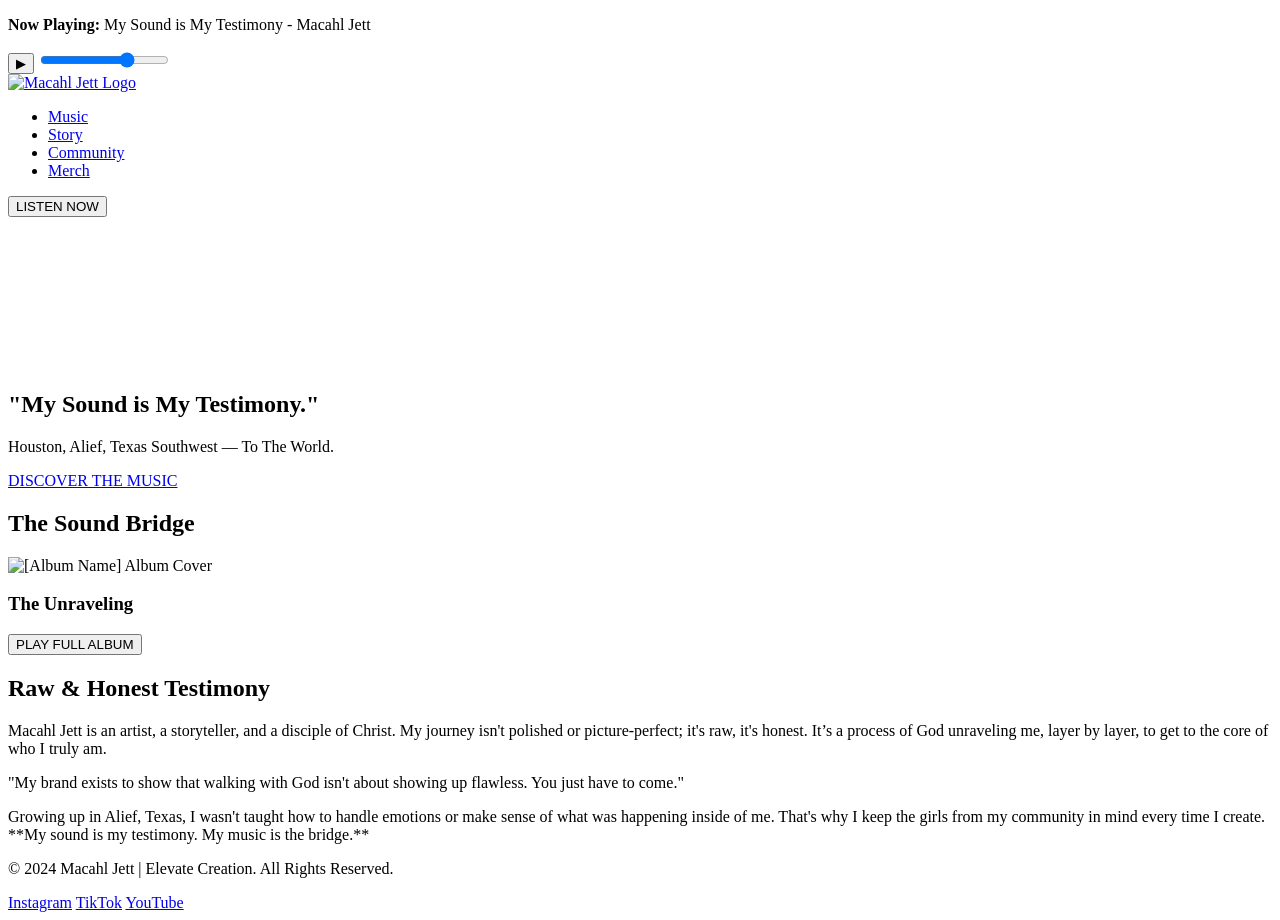
==== Macahljett_website/index.html @ 378b2eee "Add files via upload" ====
<!DOCTYPE html>
<html lang="en">
<head>
    <meta charset="UTF-8">
    <meta name="viewport" content="width=device-width, initial-scale=1.0">
    <title>Macahl Jett | Official Website</title>
    
    <link rel="stylesheet" href="style.css">
    
    <link rel="stylesheet" href="https://fonts.googleapis.com/css2?family=League+Spartan:wght@700&display=swap">
    
    </head>
<body>

    <div id="mini-player">
        <div class="player-content">
            <p><strong>Now Playing:</strong> My Sound is My Testimony - Macahl Jett</p>
            <div class="controls">
                <button aria-label="Play/Pause" id="play-pause-btn">&#9654;</button>
                <input type="range" id="volume-slider" min="0" max="1" step="0.01" value="0.7">
            </div>
        </div>
    </div>

    <header id="main-header">
        <a href="#" class="logo-link">
            <img src="path/to/Chrome_macahl_logo.jpg" alt="Macahl Jett Logo" class="site-logo">
        </a>
        <nav>
            <ul>
                <li><a href="#music">Music</a></li>
                <li><a href="#story">Story</a></li>
                <li><a href="#community">Community</a></li>
                <li><a href="#merch">Merch</a></li>
            </ul>
        </nav>
        <button class="cta-button">LISTEN NOW</button>
    </header>

    <section id="hero" class="full-height-section">
        <video id="hero-video" autoplay loop muted playsinline poster="path/to/hero_placeholder.jpg">
            <source src="path/to/MVI_0957.mp4" type="video/mp4">
            Your browser does not support the video tag.
        </video>
        <div class="hero-overlay"></div>
        <div class="hero-content">
            <h1>"My Sound is My Testimony."</h1>
            <p class="subtitle">Houston, Alief, Texas Southwest — To The World.</p>
            <a href="#music" class="cta-button primary-cta">DISCOVER THE MUSIC</a>
        </div>
    </section>

    <section id="music" class="standard-section">
        <h2 class="section-title">The Sound Bridge</h2>
        <div class="discography-grid">
            <div class="album-card interactive">
                <img src="path/to/IMG_7315_Album_Cover.jpg" alt="[Album Name] Album Cover">
                <h3 class="album-title">The Unraveling</h3>
                <button class="play-album-btn">PLAY FULL ALBUM</button>
            </div>
            </div>
    </section>

    <section id="story" class="standard-section wide-content">
        <h2 class="section-title">Raw & Honest Testimony</h2>
        <div class="story-container">
            <p class="story-text">Macahl Jett is an artist, a storyteller, and a disciple of Christ. My journey isn't polished or picture-perfect; it's raw, it's honest. It’s a process of God unraveling me, layer by layer, to get to the core of who I truly am.</p>
            <p class="story-text bold-quote">"My brand exists to show that walking with God isn't about showing up flawless. You just have to come."</p>
            <p class="story-text">Growing up in Alief, Texas, I wasn't taught how to handle emotions or make sense of what was happening inside of me. That's why I keep the girls from my community in mind every time I create. **My sound is my testimony. My music is the bridge.**</p>
        </div>
    </section>

    <footer>
        <p>&copy; 2024 Macahl Jett | Elevate Creation. All Rights Reserved.</p>
        <div class="social-links">
            <a href="#">Instagram</a>
            <a href="#">TikTok</a>
            <a href="#">YouTube</a>
        </div>
    </footer>

    <script src="script.js"></script>
</body>
</html>
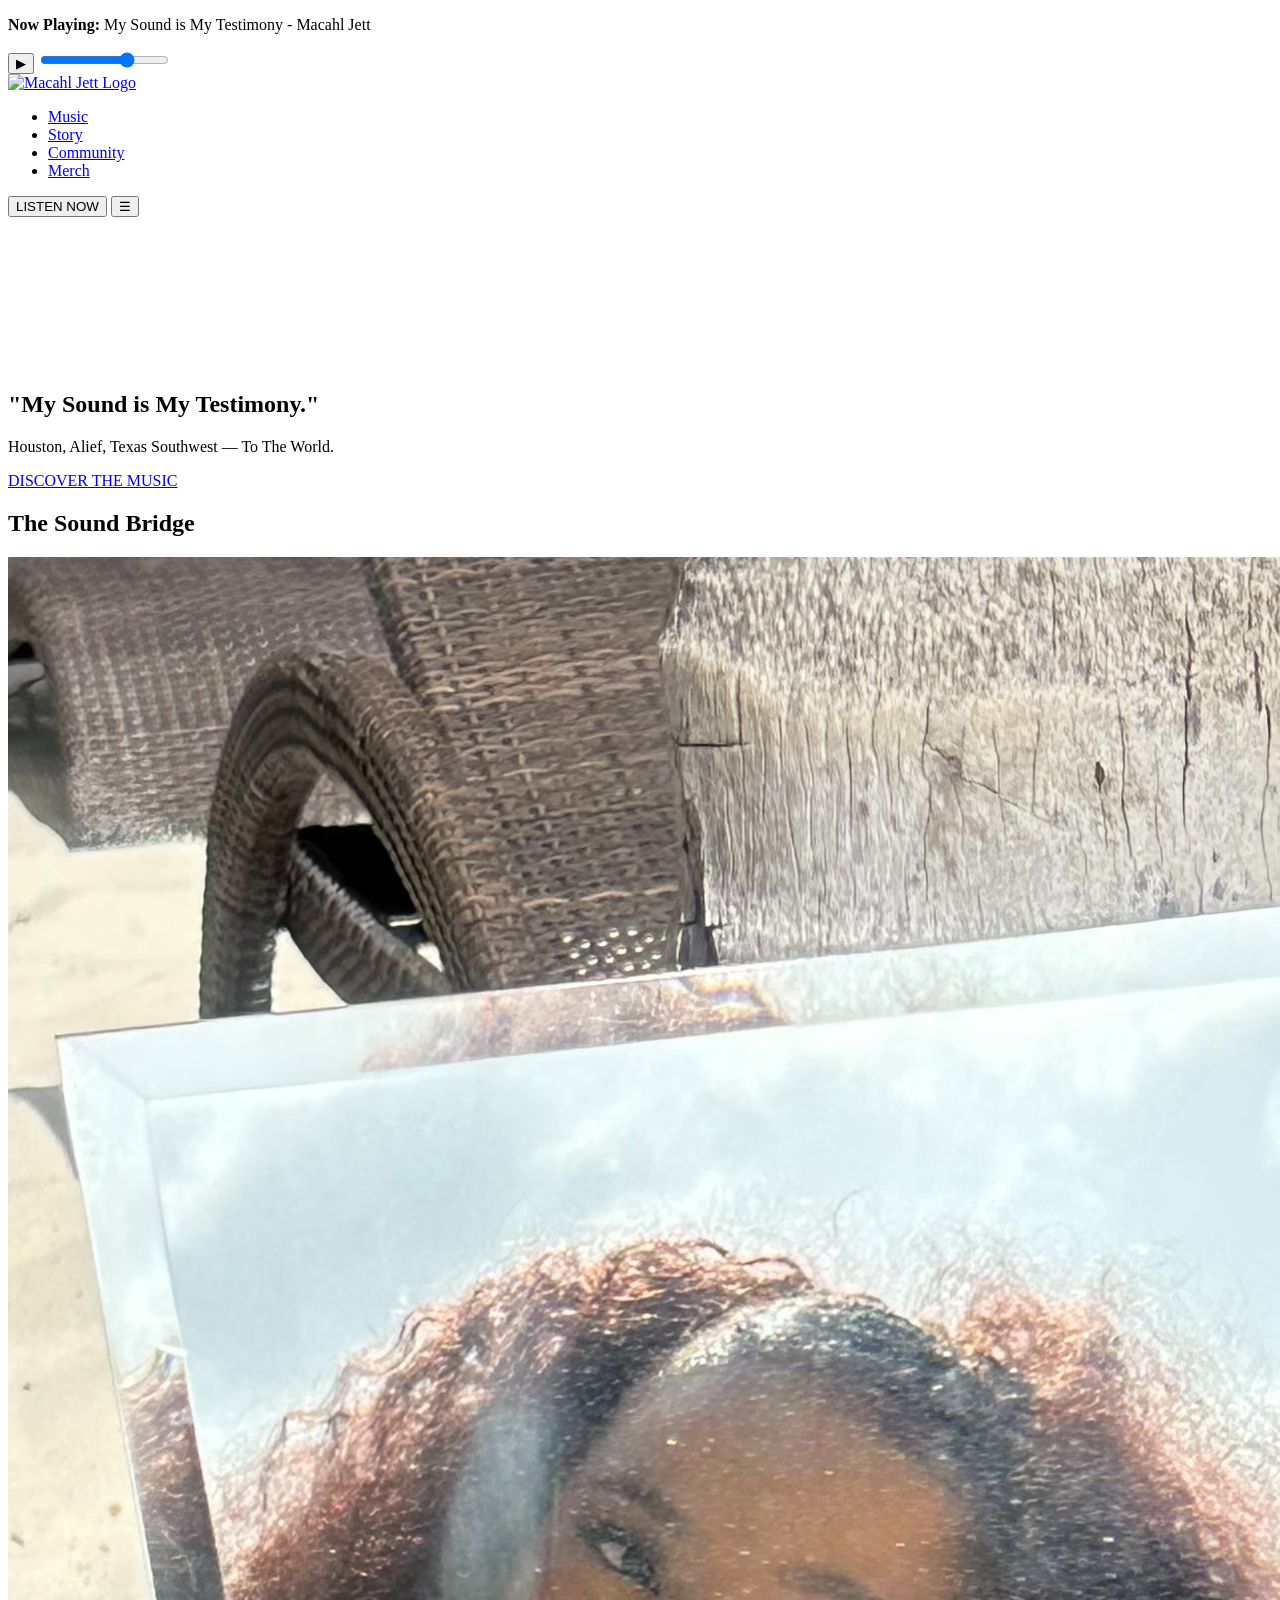
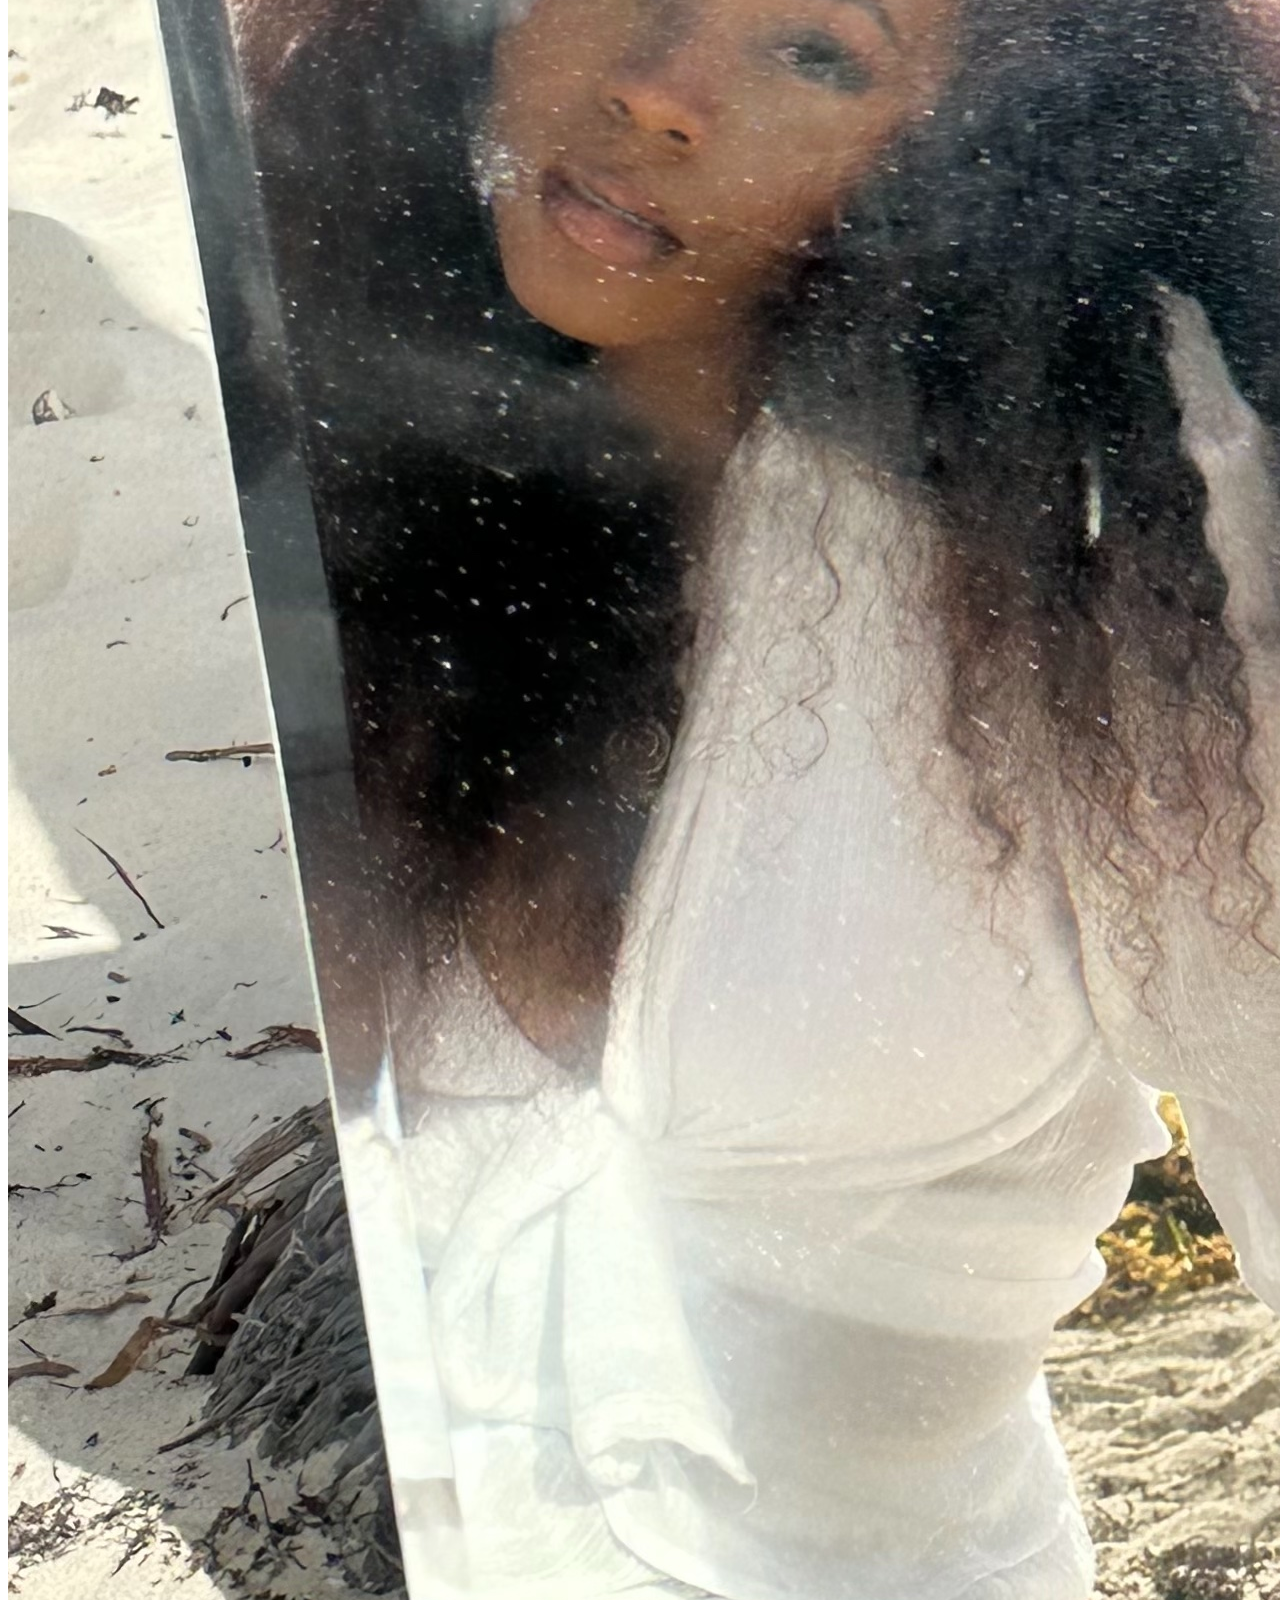
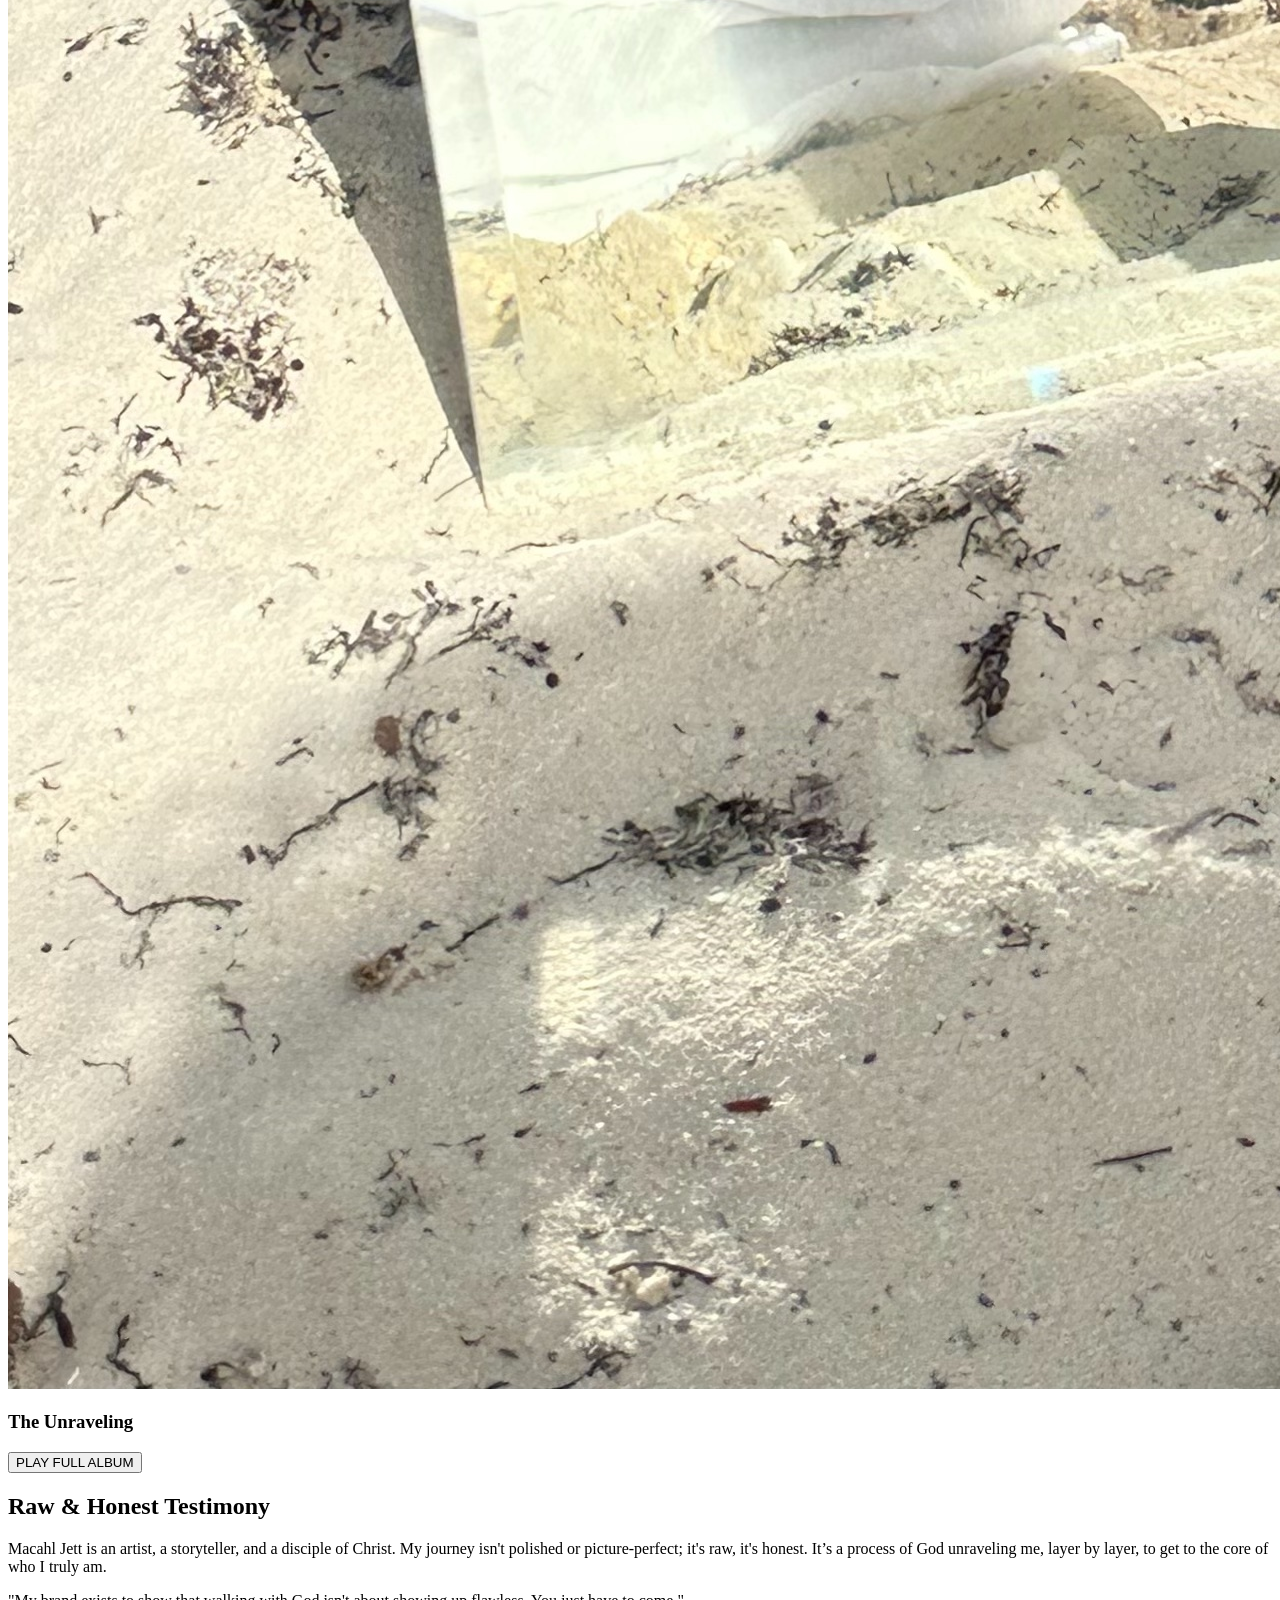
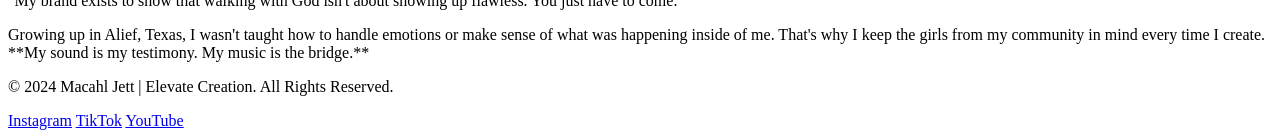
==== commit 4ff5d095: "Update index.html" ====
--- a/Macahljett_website/index.html
+++ b/Macahljett_website/index.html
@@ -7,9 +7,11 @@
     
     <link rel="stylesheet" href="style.css">
     
-    <link rel="stylesheet" href="https://fonts.googleapis.com/css2?family=League+Spartan:wght@700&display=swap">
+    <link rel="preconnect" href="https://fonts.googleapis.com">
+    <link rel="preconnect" href="https://fonts.gstatic.com" crossorigin>
+    <link href="https://fonts.googleapis.com/css2?family=League+Spartan:wght@600;800&family=Roboto:wght@400;700&display=swap" rel="stylesheet">
     
-    </head>
+</head>
 <body>
 
     <div id="mini-player">
@@ -22,12 +24,12 @@
         </div>
     </div>
 
-    <header id="main-header">
+    <header id="main-header" class="header">
         <a href="#" class="logo-link">
-            <img src="path/to/Chrome_macahl_logo.jpg" alt="Macahl Jett Logo" class="site-logo">
+            <img src="Chrome macahl logo (1).jpg" alt="Macahl Jett Logo" class="site-logo">
         </a>
         <nav>
-            <ul>
+            <ul class="nav-menu" role="list">
                 <li><a href="#music">Music</a></li>
                 <li><a href="#story">Story</a></li>
                 <li><a href="#community">Community</a></li>
@@ -35,13 +37,19 @@
             </ul>
         </nav>
         <button class="cta-button">LISTEN NOW</button>
+        <button class="nav-toggle" aria-label="Toggle navigation" aria-expanded="false">&#9776;</button>
     </header>
 
     <section id="hero" class="full-height-section">
-        <video id="hero-video" autoplay loop muted playsinline poster="path/to/hero_placeholder.jpg">
-            <source src="path/to/MVI_0957.mp4" type="video/mp4">
-            Your browser does not support the video tag.
-        </video>
+        <div class="hero-video-container">
+            <iframe
+                src="https://www.youtube.com/embed/UKc7DKgiZyY?autoplay=1&mute=1&controls=0&loop=1&playlist=UKc7DKgiZyY&modestbranding=1&rel=0&showinfo=0"
+                frameborder="0"
+                allow="accelerometer; autoplay; clipboard-write; encrypted-media; gyroscope; picture-in-picture"
+                allowfullscreen
+                title="Macahl Jett - My Sound is My Testimony"
+            ></iframe>
+        </div>
         <div class="hero-overlay"></div>
         <div class="hero-content">
             <h1>"My Sound is My Testimony."</h1>
@@ -54,11 +62,11 @@
         <h2 class="section-title">The Sound Bridge</h2>
         <div class="discography-grid">
             <div class="album-card interactive">
-                <img src="path/to/IMG_7315_Album_Cover.jpg" alt="[Album Name] Album Cover">
+                <img src="IMG_7315_Album_Cover.jpg" alt="The Unraveling Album Cover"> 
                 <h3 class="album-title">The Unraveling</h3>
                 <button class="play-album-btn">PLAY FULL ALBUM</button>
             </div>
-            </div>
+        </div>
     </section>
 
     <section id="story" class="standard-section wide-content">
@@ -81,4 +89,4 @@
 
     <script src="script.js"></script>
 </body>
-</html>+</html>
